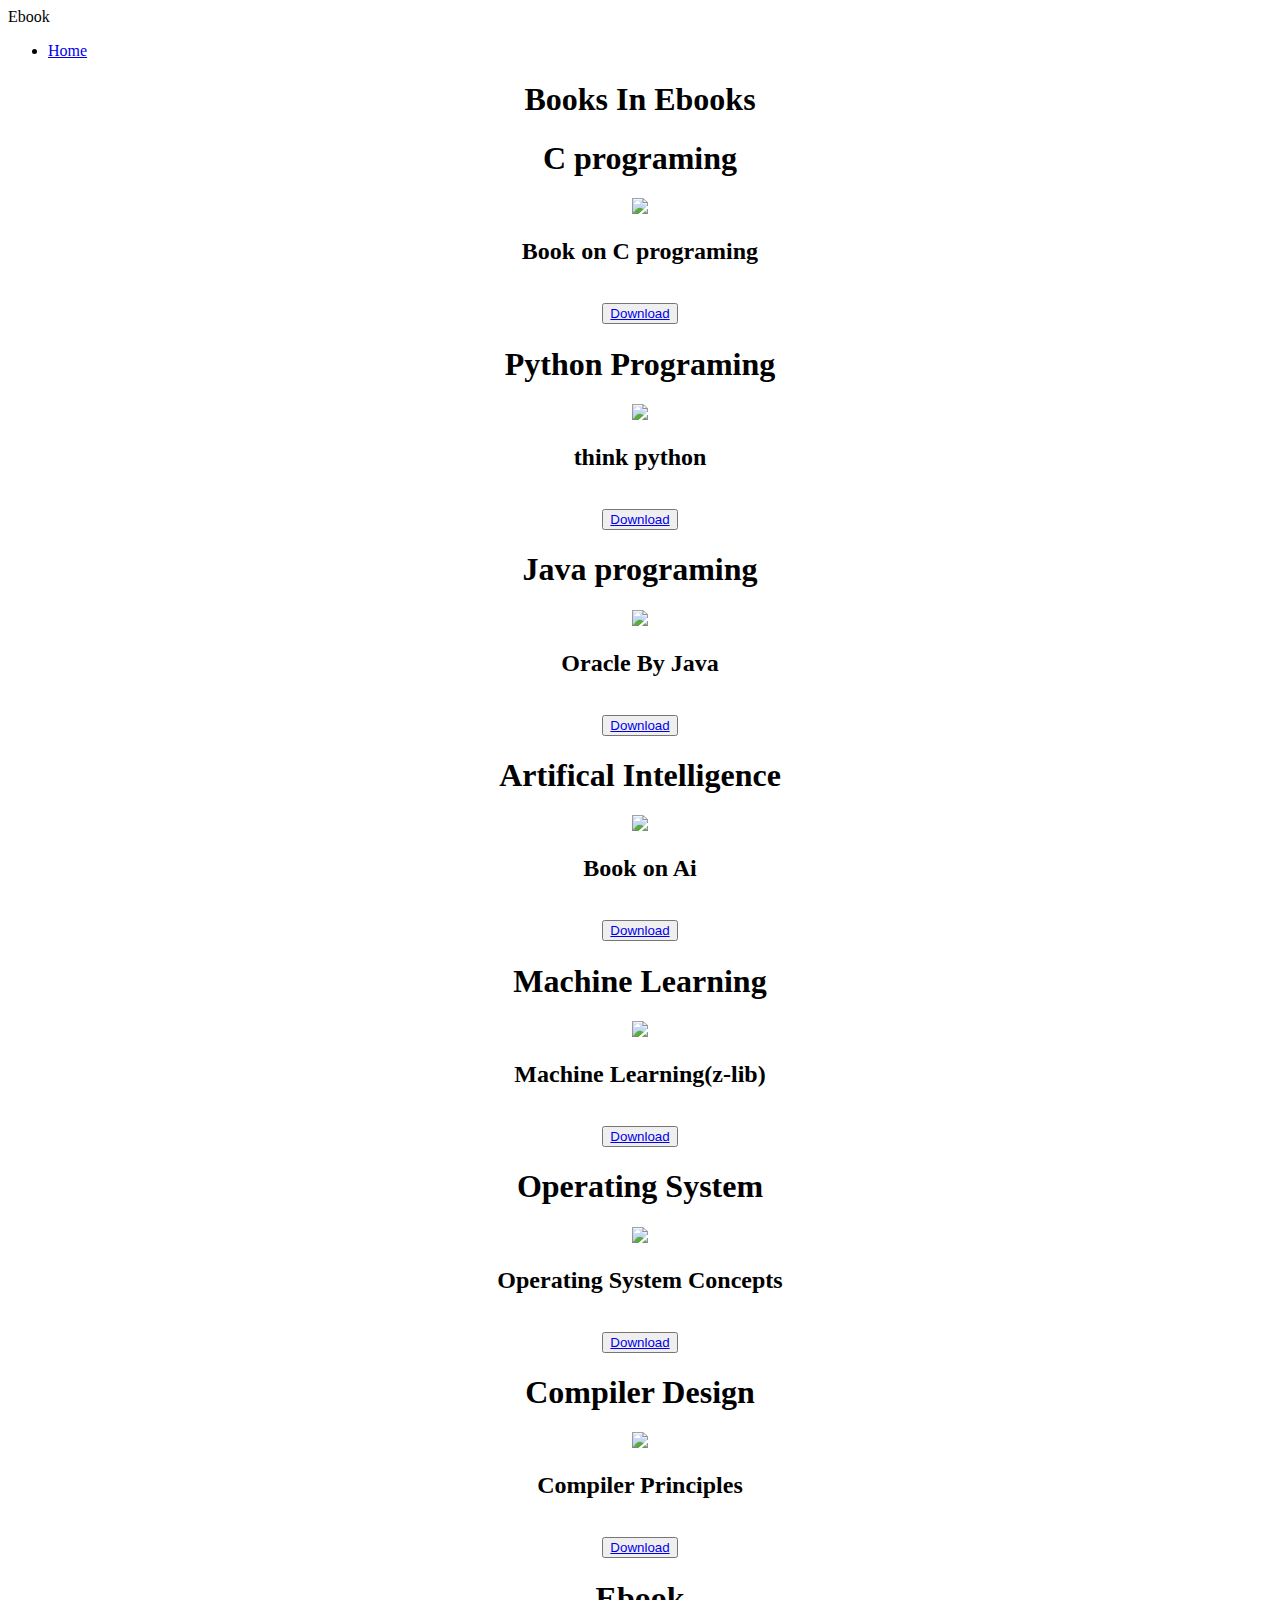
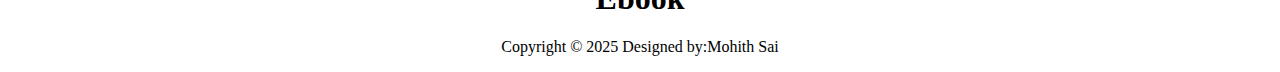
==== Books.html @ 36408891 "Add files via upload" ====
<!DOCTYPE html>
<html lang="eng">
<meta charset="UTF-8">
<meta name="viewport" content="width=device-width,initial-scale=1.0">
<head>
    <title>
       Ebooks
        </title>
        <link rel="stylesheet" href="style.css">
</head>
<body>
    <header>
        <div class="logo">Ebook</div>
        <nav class="navbar">
        <ul>
        <li>
        <a href="index.html">Home</a>
        </li>
        </nav>
        <div class="hamburger">
            <div class="line"></div>
            <div class="line"></div>
            <div class="line"></div>
        </div>
    </header>
<section id="Home" class="sections">
            <center>
                <h1>Books In Ebooks</h1>
            </center>
            <div class="containers"> 
                <div class="services">
                    <center>
                    <h1>C programing</h1>
                    <img src="Screenshot 2025-01-05 115422.png" class="one" height="130px">
                    <h2>Book on C programing</h2>
                    <br>
                    <button><a href="The_C_Programming_Language_(2nd_Edition_Ritchie_Kernighan).pdf" download="The_C_Programming_Language_(2nd_Edition_Ritchie_Kernighan).pdf">Download</a></button>
                    </center>
                    </div>
                <div class="services"> 
                    <center>
                        <h1>Python Programing</h1>
                        <img src="Screenshot 2025-01-05 120702.png" class="one" height="130px">
                        <h2>think python</h2>
                        <br>
                        <button><a href="think-python-2nd.pdf" download="think-python-2nd.pdf">Download</a></button>
                        </center>
                   </div>
                    <div class="services"> 
                        <center>
                            <h1>Java programing</h1>
                            <img src="Screenshot 2025-01-05 115302.png" class="one" height="100px">
                            <h2>Oracle By Java</h2>
                            <br>
                            <button><a href="javabook.pdf" download="javabook.pdf">Download</a></button>
                            </center>
                    </div> 
                    <div class="services">
                        <center>
                            <h1>Artifical Intelligence</h1>
                            <img src="Screenshot 2025-01-05 120744.png" class="one" height="100px">
                            <h2>Book on Ai</h2>
                            <br>
                            <button><a href="AI_Russell_Norvig.pdf" download="AI_Russell_Norvig.pdf">Download</a></button>
                            </center>
                    </div>
                <div class="services"> 
                    <center>
                        <h1>Machine Learning</h1>
                        <img src="Screenshot 2025-01-05 115211.png" class="one" height="100px">
                        <h2>Machine Learning(z-lib)</h2>
                        <br>
                        <button><a href="Machine Learning ( etc.) (z-lib.org).pdf" download="Machine Learning ( etc.) (z-lib.org).pdf">Download</a></button>
                        </center>
                   </div>
                    <div class="services"> 
                        <center>
                            <h1>Operating System</h1>
                            <img src="Screenshot 2025-01-05 115355.png"class="one"  height="100px">
                            <h2>Operating System Concepts</h2>
                            <br>
                            <button><a href="Abraham Silberschatz-Operating System Concepts (9th,2012_12).pdf" download="Abraham Silberschatz-Operating System Concepts (9th,2012_12).pdf">Download</a></button>
                            </center>
                    </div> 
                    
                    <div class="services">
                        <center>
                            <h1>Compiler Design</h1>
                            <img src="Screenshot 2025-01-05 115330.png" class="one" height="100px">
                            <h2>Compiler Principles</h2>
                            <br>
                            <button><a href="Compilers - Principles, Techniques, and Tools (2006).pdf" download="Compilers - Principles, Techniques, and Tools (2006).pdf">Download</a></button>
                            </center>
                    </div>
                    
                            
                </div>
        </section>
<footer> 
<center>
<h1>Ebook</h1>
</center>
<center>
<p>Copyright &copy; 2025  Designed by:Mohith Sai</p> 
</center>
</footer>
<script src="script.js"></script>
</body>
</html>
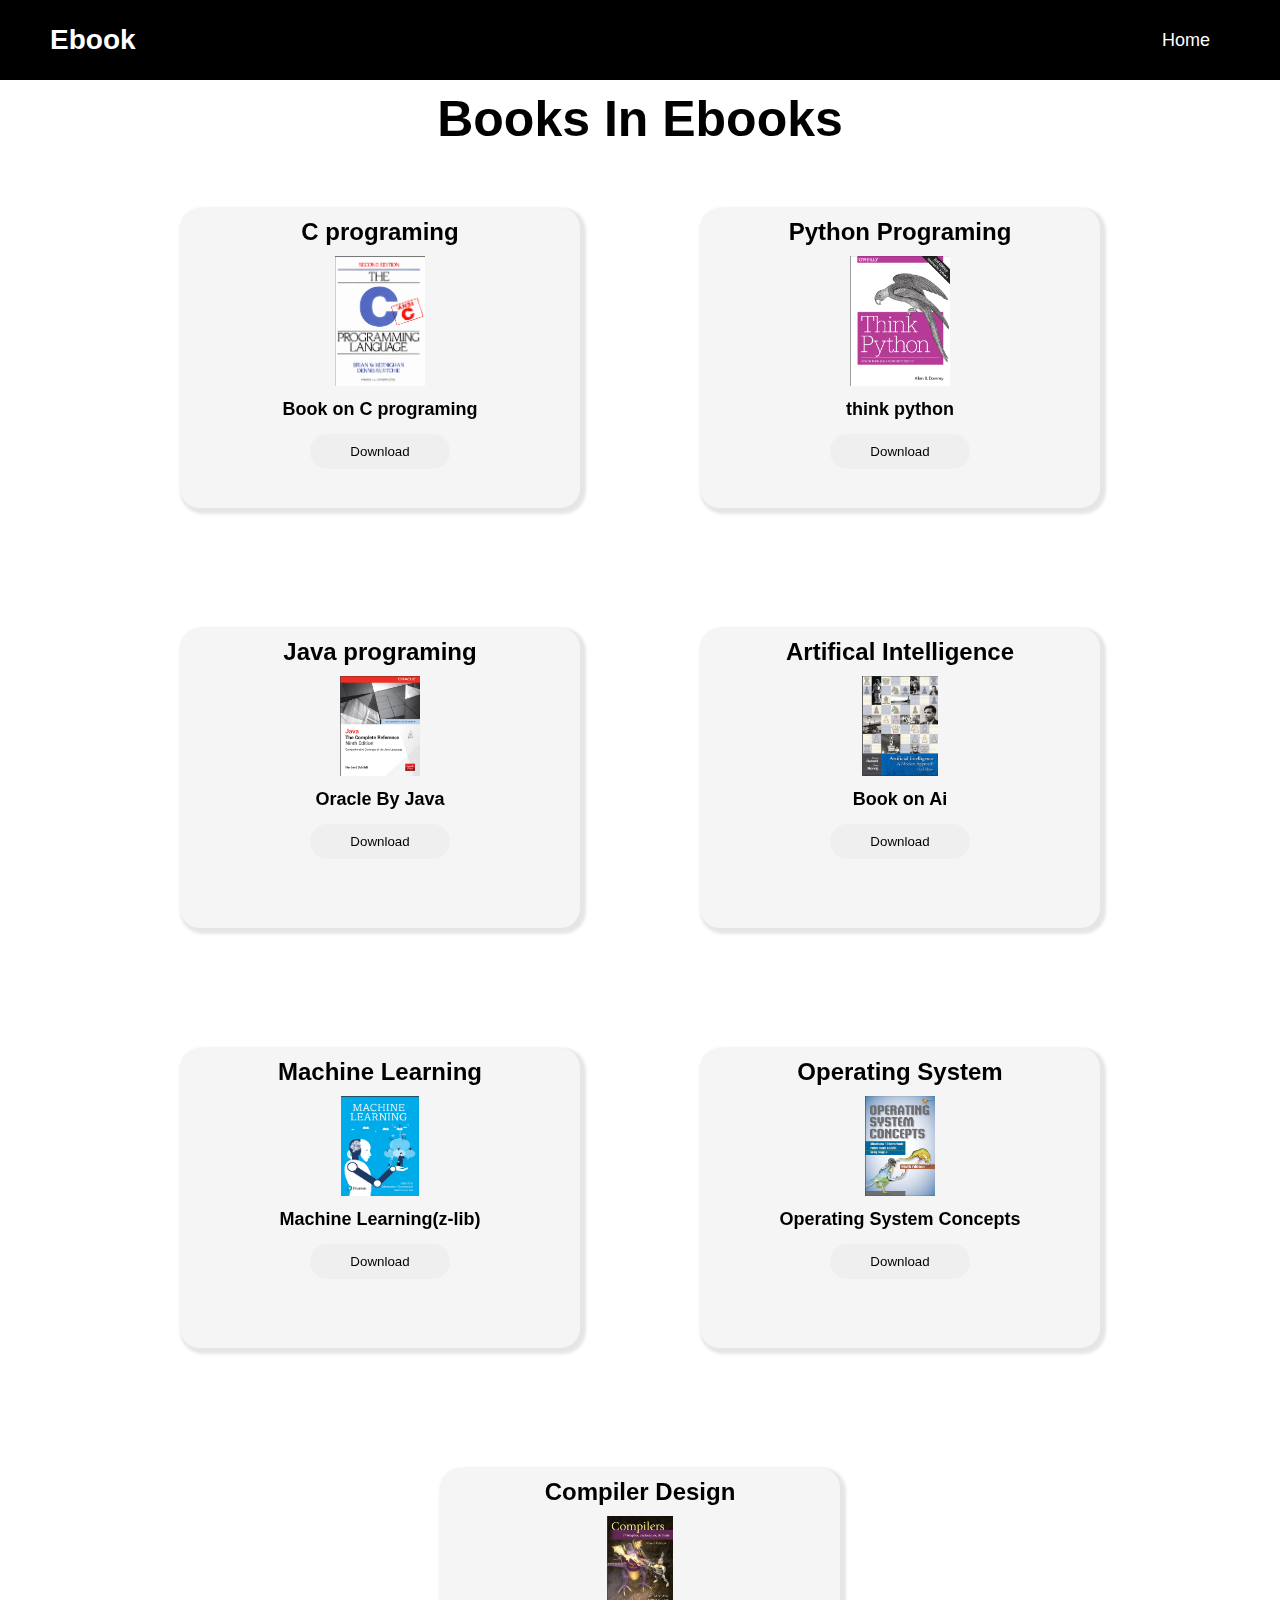
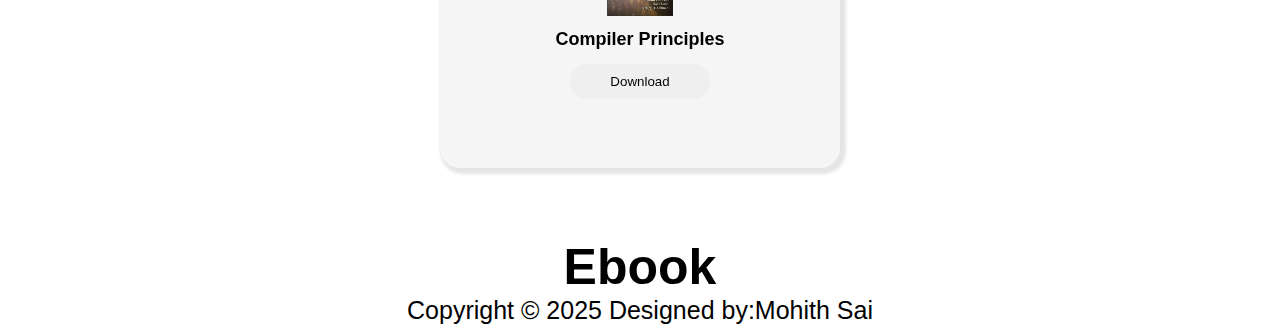
==== commit 98cd4c11: "Update Books.html" ====
--- a/Books.html
+++ b/Books.html
@@ -34,7 +34,7 @@
                     <img src="Screenshot 2025-01-05 115422.png" class="one" height="130px">
                     <h2>Book on C programing</h2>
                     <br>
-                    <button><a href="The_C_Programming_Language_(2nd_Edition_Ritchie_Kernighan).pdf" download="The_C_Programming_Language_(2nd_Edition_Ritchie_Kernighan).pdf">Download</a></button>
+                    <button><a href="CP.pdf" download="CP.pdf">Download</a></button>
                     </center>
                     </div>
                 <div class="services"> 
@@ -52,7 +52,7 @@
                             <img src="Screenshot 2025-01-05 115302.png" class="one" height="100px">
                             <h2>Oracle By Java</h2>
                             <br>
-                            <button><a href="javabook.pdf" download="javabook.pdf">Download</a></button>
+                            <button><a href="javathecompletereference.pdf" download="javathecompletereference.pdf">Download</a></button>
                             </center>
                     </div> 
                     <div class="services">
--- a/style.css
+++ b/style.css
@@ -0,0 +1,222 @@
+* {
+    margin: 0;
+    padding: 0;
+    box-sizing: border-box;
+    list-style: none;
+    text-decoration: none;
+}
+
+html {
+    scroll-behavior: smooth;
+}
+
+body {
+    font-size: 25px;
+    color: black;
+    font-family: Arial, Helvetica, sans-serif;
+}
+
+button, a {
+    border: 1px;
+    padding: 10px 20px;
+    color: black;
+    border-radius: 20px;
+}
+
+button:hover, a:hover {
+    background-color: red;
+    color: white;
+}
+
+header{
+    position: sticky;
+    top:0;
+    width:100%;
+    height:80px;
+    background:black;
+    color:white;
+    display:flex;
+    justify-content:space-between;
+    align-items:center;
+    padding:0 100px;
+    z-index:10;
+}
+    
+
+.logo {
+    font-size: 28px;
+    font-weight: bold;
+}
+
+.navbar ul {
+    display: flex;
+}
+
+.navbar ul li a{
+    display:block;
+    padding:10px 20px;
+    font-size:18px;
+    color:white;
+    cursor:pointer;
+}
+.navbar ul li a:hover{
+    text-decoration:underline;
+}
+
+.hamburger {
+    display: none;
+}
+
+.container, .containers {
+    display: flex;
+    align-items: center;
+    justify-content: center;
+    flex-wrap: wrap;
+}
+
+.service, .services {
+    width: 400px;
+    height: 300px;
+    padding: 10px;
+    border-radius: 20px;
+    background: whitesmoke;
+    justify-content: space-around;
+    color: black;
+    align-items: center;
+    font-size: 12px;
+    display: inline-block;
+    margin: 60px;
+    box-shadow: 3px 3px 3px 3px rgba(0, 0, 0, 0.1);
+    backdrop-filter: blur(10px);
+}
+
+section {
+    padding: 100px;
+}
+
+.sections {
+    padding: 10px;
+}
+
+img {
+    margin: 10px;
+}
+
+.normal {
+    margin: 0px;
+}
+
+.contact-container {
+    display: flex;
+    flex-direction: column;
+    align-items: flex-start;
+    padding: 20px;
+    border: 1px solid #ccc;
+    border-radius: 10px;
+    max-width: 400px;
+    margin: auto;
+    box-shadow: 0 4px 8px rgba(0, 0, 0, 0.1);
+}
+
+.contact-item {
+    margin-bottom: 15px;
+}
+
+.contact-item h3 {
+    margin: 0;
+    font-size: 1.2em;
+}
+
+.contact-item p {
+    margin: 5px 0 0;
+    font-size: 1em;
+}
+
+
+
+@media (max-width: 1320px) {
+    header {
+        padding: 0 50px;
+    }
+}
+
+@media (max-width: 1100px) {
+    header {
+        padding: 0 30px;
+    }
+}
+
+@media (max-width: 600px) {
+    img {
+        width: 100%;
+        height: auto;
+        margin: 0px;
+    }
+
+    .one {
+        width: auto;
+        height: 150px;
+        margin: 0px;
+    }
+
+    body {
+        font-size: 1rem;
+    }
+
+    .hamburger{
+        display:block;
+        cursor:pointer;
+    }
+    .hamburger .line{
+        width:30px;
+        height:3px;
+        background:white;
+        margin:6px 0px;
+    }
+
+    section {
+        padding: 20px;
+    }
+
+    .navbar{
+        height:0px;
+        position:absolute;
+        z-index:1000;
+        overflow:hidden;
+        top:80px;
+        left:0px;
+        right:0px;
+        transition:0.5s;
+        width:100vw;
+        background:black;
+    }
+
+    .navbar ul{
+        display:block;
+        width:fit-content;
+        text-align:center;
+        margin:80px auto 0px auto;
+        transition:1s;
+        opacity:0;
+    }
+
+    .navbar ul li a{
+        margin-bottom:12px;
+        transition:1s;
+    }
+    .navbar.active{
+        height:450px;
+    }
+    .navbar.active ul{
+        opacity:1;
+    }
+
+    .container {
+        justify-content: space-around;
+    }
+
+    .service {
+        margin: 1rem;
+        height: auto;
+    }
+}
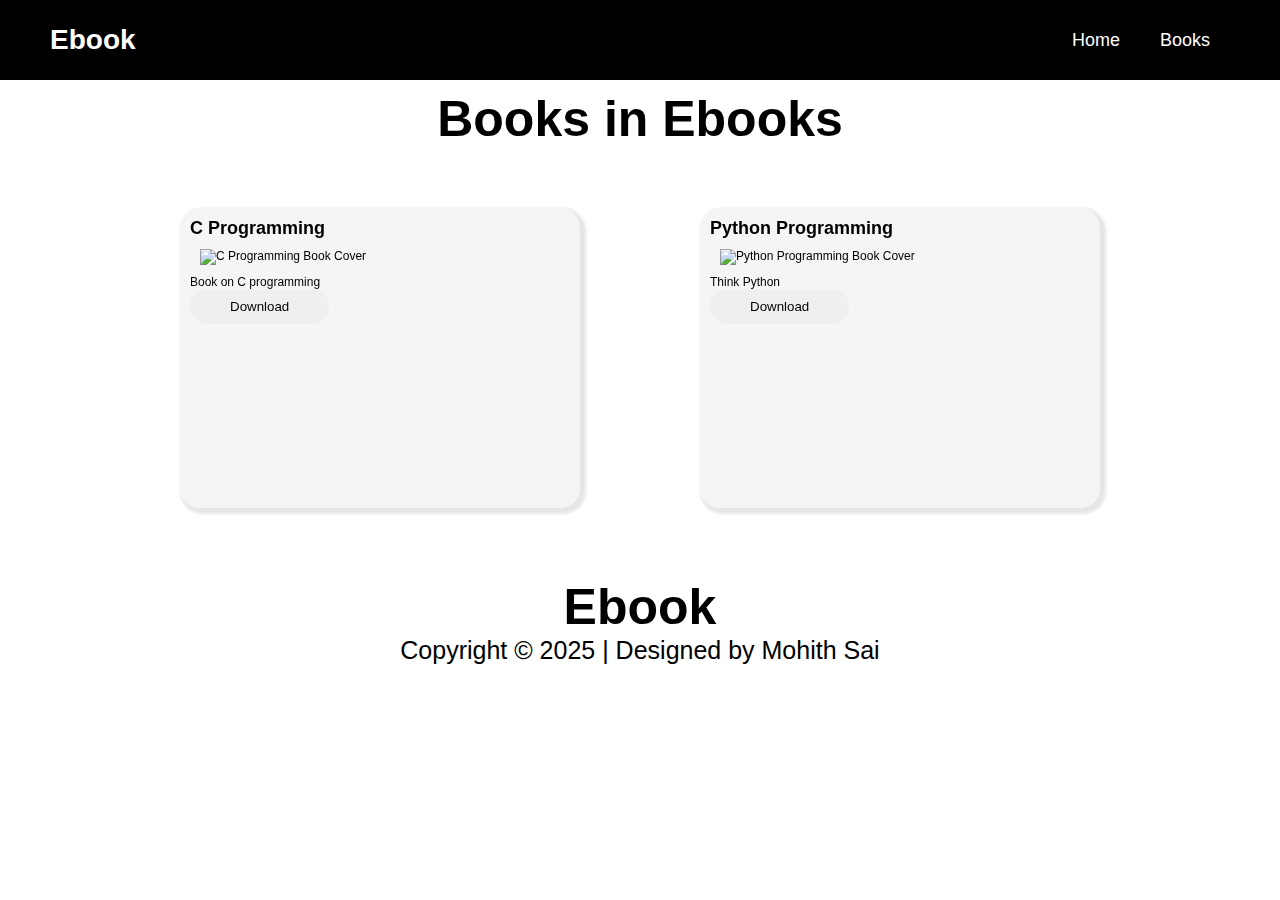
==== commit ef8bbecb: "Update Books.html" ====
--- a/Books.html
+++ b/Books.html
@@ -1,109 +1,63 @@
-<!DOCTYPE html>
-<html lang="eng">
-<meta charset="UTF-8">
-<meta name="viewport" content="width=device-width,initial-scale=1.0">
-<head>
-    <title>
-       Ebooks
-        </title>
-        <link rel="stylesheet" href="style.css">
-</head>
-<body>
-    <header>
-        <div class="logo">Ebook</div>
-        <nav class="navbar">
-        <ul>
-        <li>
-        <a href="index.html">Home</a>
-        </li>
-        </nav>
-        <div class="hamburger">
-            <div class="line"></div>
-            <div class="line"></div>
-            <div class="line"></div>
-        </div>
-    </header>
-<section id="Home" class="sections">
-            <center>
-                <h1>Books In Ebooks</h1>
-            </center>
-            <div class="containers"> 
-                <div class="services">
-                    <center>
-                    <h1>C programing</h1>
-                    <img src="Screenshot 2025-01-05 115422.png" class="one" height="130px">
-                    <h2>Book on C programing</h2>
-                    <br>
-                    <button><a href="CP.pdf" download="CP.pdf">Download</a></button>
-                    </center>
-                    </div>
-                <div class="services"> 
-                    <center>
-                        <h1>Python Programing</h1>
-                        <img src="Screenshot 2025-01-05 120702.png" class="one" height="130px">
-                        <h2>think python</h2>
-                        <br>
-                        <button><a href="think-python-2nd.pdf" download="think-python-2nd.pdf">Download</a></button>
-                        </center>
-                   </div>
-                    <div class="services"> 
-                        <center>
-                            <h1>Java programing</h1>
-                            <img src="Screenshot 2025-01-05 115302.png" class="one" height="100px">
-                            <h2>Oracle By Java</h2>
-                            <br>
-                            <button><a href="javathecompletereference.pdf" download="javathecompletereference.pdf">Download</a></button>
-                            </center>
-                    </div> 
-                    <div class="services">
-                        <center>
-                            <h1>Artifical Intelligence</h1>
-                            <img src="Screenshot 2025-01-05 120744.png" class="one" height="100px">
-                            <h2>Book on Ai</h2>
-                            <br>
-                            <button><a href="AI_Russell_Norvig.pdf" download="AI_Russell_Norvig.pdf">Download</a></button>
-                            </center>
-                    </div>
-                <div class="services"> 
-                    <center>
-                        <h1>Machine Learning</h1>
-                        <img src="Screenshot 2025-01-05 115211.png" class="one" height="100px">
-                        <h2>Machine Learning(z-lib)</h2>
-                        <br>
-                        <button><a href="Machine Learning ( etc.) (z-lib.org).pdf" download="Machine Learning ( etc.) (z-lib.org).pdf">Download</a></button>
-                        </center>
-                   </div>
-                    <div class="services"> 
-                        <center>
-                            <h1>Operating System</h1>
-                            <img src="Screenshot 2025-01-05 115355.png"class="one"  height="100px">
-                            <h2>Operating System Concepts</h2>
-                            <br>
-                            <button><a href="Abraham Silberschatz-Operating System Concepts (9th,2012_12).pdf" download="Abraham Silberschatz-Operating System Concepts (9th,2012_12).pdf">Download</a></button>
-                            </center>
-                    </div> 
-                    
-                    <div class="services">
-                        <center>
-                            <h1>Compiler Design</h1>
-                            <img src="Screenshot 2025-01-05 115330.png" class="one" height="100px">
-                            <h2>Compiler Principles</h2>
-                            <br>
-                            <button><a href="Compilers - Principles, Techniques, and Tools (2006).pdf" download="Compilers - Principles, Techniques, and Tools (2006).pdf">Download</a></button>
-                            </center>
-                    </div>
-                    
-                            
-                </div>
-        </section>
-<footer> 
-<center>
-<h1>Ebook</h1>
-</center>
-<center>
-<p>Copyright &copy; 2025  Designed by:Mohith Sai</p> 
-</center>
-</footer>
-<script src="script.js"></script>
-</body>
-</html>
+<!DOCTYPE html>
+<html lang="en">
+<head>
+    <meta charset="UTF-8">
+    <meta name="viewport" content="width=device-width, initial-scale=1.0">
+    <meta name="description" content="Explore a variety of programming and AI eBooks for free download.">
+    <meta name="keywords" content="eBooks, Programming, Python, Java, AI, Machine Learning, Operating Systems">
+    <meta name="author" content="Mohith Sai">
+    <title>Ebooks</title>
+    <link rel="stylesheet" href="style.css">
+</head>
+<body>
+    <header>
+        <div class="logo">Ebook</div>
+        <nav class="navbar">
+            <ul>
+                <li><a href="index.html">Home</a></li>
+                <li><a href="#Home">Books</a></li>
+            </ul>
+        </nav>
+        <div class="hamburger">
+            <div class="line"></div>
+            <div class="line"></div>
+            <div class="line"></div>
+        </div>
+    </header>
+
+    <main>
+        <section id="Home" class="sections">
+            <center>
+                <h1>Books in Ebooks</h1>
+            </center>
+            <div class="containers">
+                <!-- Example of a single book card -->
+                <div class="services">
+                    <h2>C Programming</h2>
+                    <img src="Screenshot2025-01-05-115422.png" alt="C Programming Book Cover" class="one" height="130">
+                    <p>Book on C programming</p>
+                    <button><a href="CP.pdf" download="C_Programming_Book.pdf" target="_blank">Download</a></button>
+                </div>
+                <!-- Repeat similar blocks for other books -->
+                <!-- Python Book -->
+                <div class="services">
+                    <h2>Python Programming</h2>
+                    <img src="Screenshot2025-01-05-120702.png" alt="Python Programming Book Cover" class="one" height="130">
+                    <p>Think Python</p>
+                    <button><a href="think-python-2nd.pdf" download="Think_Python_Book.pdf" target="_blank">Download</a></button>
+                </div>
+                <!-- Add other book sections here -->
+            </div>
+        </section>
+    </main>
+
+    <footer>
+        <center>
+            <h1>Ebook</h1>
+            <p>Copyright &copy; 2025 | Designed by Mohith Sai</p>
+        </center>
+    </footer>
+
+    <script src="script.js"></script>
+</body>
+</html>